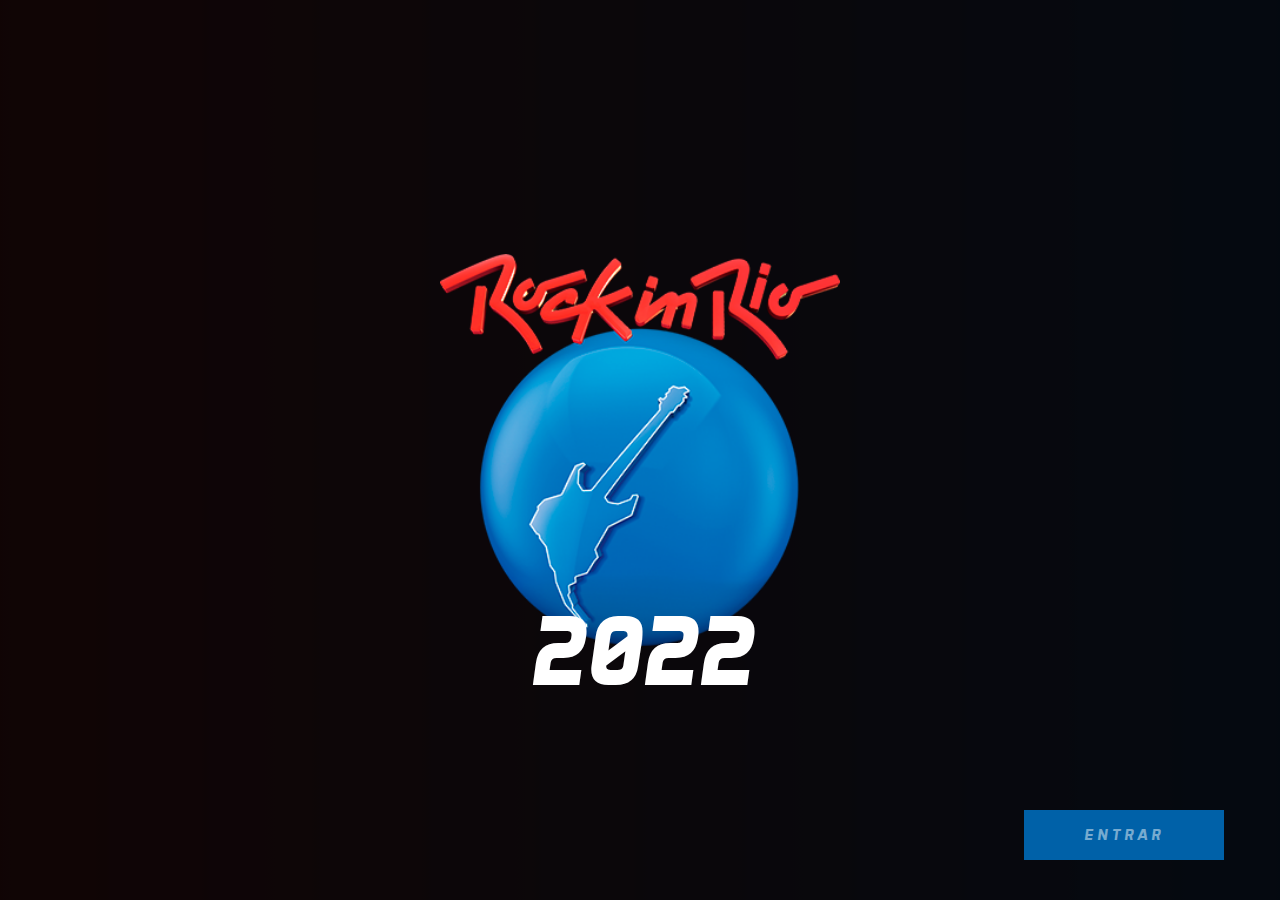
==== index.html @ 7d480e82 "Corrigindo erro da fonte index" ====
<!DOCTYPE html>
<html lang="en">
<head>
    <meta charset="UTF-8">
    <meta http-equiv="X-UA-Compatible" content="IE=edge">
    <meta name="viewport" content="width=device-width, initial-scale=1.0">
    <title>Rock In Rio - Site Oficial</title>
    <link rel="shortcut icon" href="assets/img/favicon.ico" type="image/x-icon">
    <link rel="stylesheet" href="assets/css/style.css">
    <link rel="stylesheet" href="assets/css/index-style.css">
    <link rel="stylesheet" href="assets/css/keyframes.css">
    <link rel="stylesheet" href="https://cdnjs.cloudflare.com/ajax/libs/animate.css/4.1.1/animate.min.css"/>
    <style>

    
    @keyframes showUp {
        0%  {
            background-image: url('assets/img/bg-conteudo-index.jpg');
            opacity: 0%;
        }
    
        10% {
            opacity: 35%;
        }
        30% {
            opacity: 0%;
            background-image: url('assets/img/bg-conteudo-index.jpg');
        }
        33%{
            background-image: url('assets/img/bg-conteudo-index-2.jpg');
        }
        40% {
            opacity: 35%;
        }
        60% {
            opacity: 0%;
            background-image: url('assets/img/bg-conteudo-index-2.jpg');
        }
        63% {
            background-image: url('assets/img/bg-conteudo-index-3.jpg');
        }
        80% {
            opacity: 35%;
            background-image: url('assets/img/bg-conteudo-index-3.jpg');
        }
    
        100% {
            opacity: 0%;
            background-image: url('assets/img/bg-conteudo-index-3.jpg');
        }

        
    
    }
    h1 {
        position: absolute;
        text-align: center;
        color: white;
        z-index: 999;
        font-size: 100px;
        animation-delay: 0.5s !important;
        animation-duration: 1.5s !important;
        padding-top: 400px;
    }
    </style>
        
</head>
<body>
    
    <div id="blend-css"></div>
    <div id="conteudo">
        <div id="BG"></div>
        <img id="logo-png" width="400px" src="assets/img/logo-rir.png" alt="">
        <h1 id="ano_index" class="animate__animated animate__zoomInUp">2022</h1>
        <div id="botao">
            <div id="logo"></div>
            <div id="botao-entrar" href="#">ENTRAR</div>
            <a id="botao-entrar-copia" href="home.html" target="_self">ENTRAR</a>
        </div>
    </div>
    <div id="conteudo2"></div>
</body>
</html>

<script>
    var entrarTxt = document.querySelector('a#botao-entrar-copia')
    var botao = document.querySelector('div#botao-entrar')
    entrarTxt.addEventListener('mouseover', click)
    entrarTxt.addEventListener('mouseout', semClick)
    function click() {
        entrarTxt.style.width = '200px'
        entrarTxt.style.height = '50px'
        entrarTxt.style.lineHeight = '50px'
        botao.style.animationDuration = '0s'
    }
    function semClick() {
        entrarTxt.style.width = '200px'
        entrarTxt.style.height = '50px'
        entrarTxt.style.lineHeight = '50px'
        botao.style.animationDuration = '3s'
    }
</script>
---- assets/css/style.css ----
@import url('https://fonts.googleapis.com/css2?family=Montserrat:ital,wght@0,100;0,200;0,300;0,400;0,500;0,600;0,700;0,800;0,900;1,100;1,200;1,300;1,400;1,500;1,600;1,700;1,800;1,900&display=swap');

@font-face {
    font-family: 'Aero Bold Italic';
    src: url('../fonts/aero_matics_bold_italic-webfont.woff');
}

@font-face {
    font-family:'Aero Bold';
    src: url('../fonts/aero_matics_display_bold-webfont.woff');
}

* {
    padding: 0;
    margin: 0;
    list-style: none;
}

html {
    background: black
}
@import url('media.css');
@import url('header-style.css');
@import url('main-style.css');
@import url('footer-style.css');
---- assets/css/index-style.css ----
@font-face {
    font-family: 'Aero Bold Italic';
    src: url('../fonts/aero_matics_bold_italic-webfont.woff');
}

div#blend-css {
    position: fixed;
    width: 100%;
    height: 100%;
    background-image: linear-gradient(to right, red, rgb(0, 102, 255));
    z-index: 10;
    mix-blend-mode: overlay;
    opacity: .6;
    z-index: 2;
}


#ano_index{
    font-family: 'Aero Bold Italic';
}

div#botao {
            position: absolute;
            right: 20%;
            bottom: 10%;
        }
        div#conteudo {
            background-color: rgb(10, 10, 10);
            height: 100vh;
            position: relative;
            display: flex;
            justify-content: center;
            align-items: center;
            overflow: hidden;
            flex-direction: column;
        }

        div#botao-entrar {
            width: 200px;
            height: 50px;
            background-color: #0061a8;
            color: rgba(255, 255, 255, 0);
            font-weight: 600;
            letter-spacing: 4px;
            animation-name: pop;
            animation-iteration-count: infinite;
            animation-duration: 3s;
            position: absolute;
            text-align: center;
            line-height: 50px;
            z-index: 3;
        }
        a#botao-entrar-copia {
            text-decoration: none;
            width: 200px;
            height: 50px;
            background-color: rgba(187, 16, 16, 0);
            color: rgba(255, 255, 255, 0.466);
            font-weight: 600;
            letter-spacing: 4px;
            line-height: 50px;
            position: absolute;
            display: inline-block;
            text-align: center;
            z-index: 999;
            font-family: 'Aero Bold Italic';
        }
        a#botao-entrar-copia:hover {
            background-color: #0061a8;
            color: white;
            transition-duration: 2s ;
        }
        img#logo-png {
            animation-name: sizeOut;
            animation-iteration-count: 1;
            animation-play-state: running;
            animation-duration: 2s;
            overflow: auto;
            z-index: 998;
        }
        div#conteudo > div#BG {
            opacity: 0%;
            position: absolute;
            width: 100%;
            height: 100%;
            z-index: 0;
            background-repeat: no-repeat;
            background-size: cover;
            animation-name: showUp;
            animation-delay: 2.5s;
            animation-duration: 30s;
            animation-iteration-count: infinite;
            
        }
---- assets/css/keyframes.css ----
@keyframes pop {
    50% {
        transform: scale(1.1);
    }

}
@keyframes sizeOut {
    0% {
        position: absolute;
        transform: scale(3.0);
    }
    50% {
        transform: scale(0.8);
    }
}
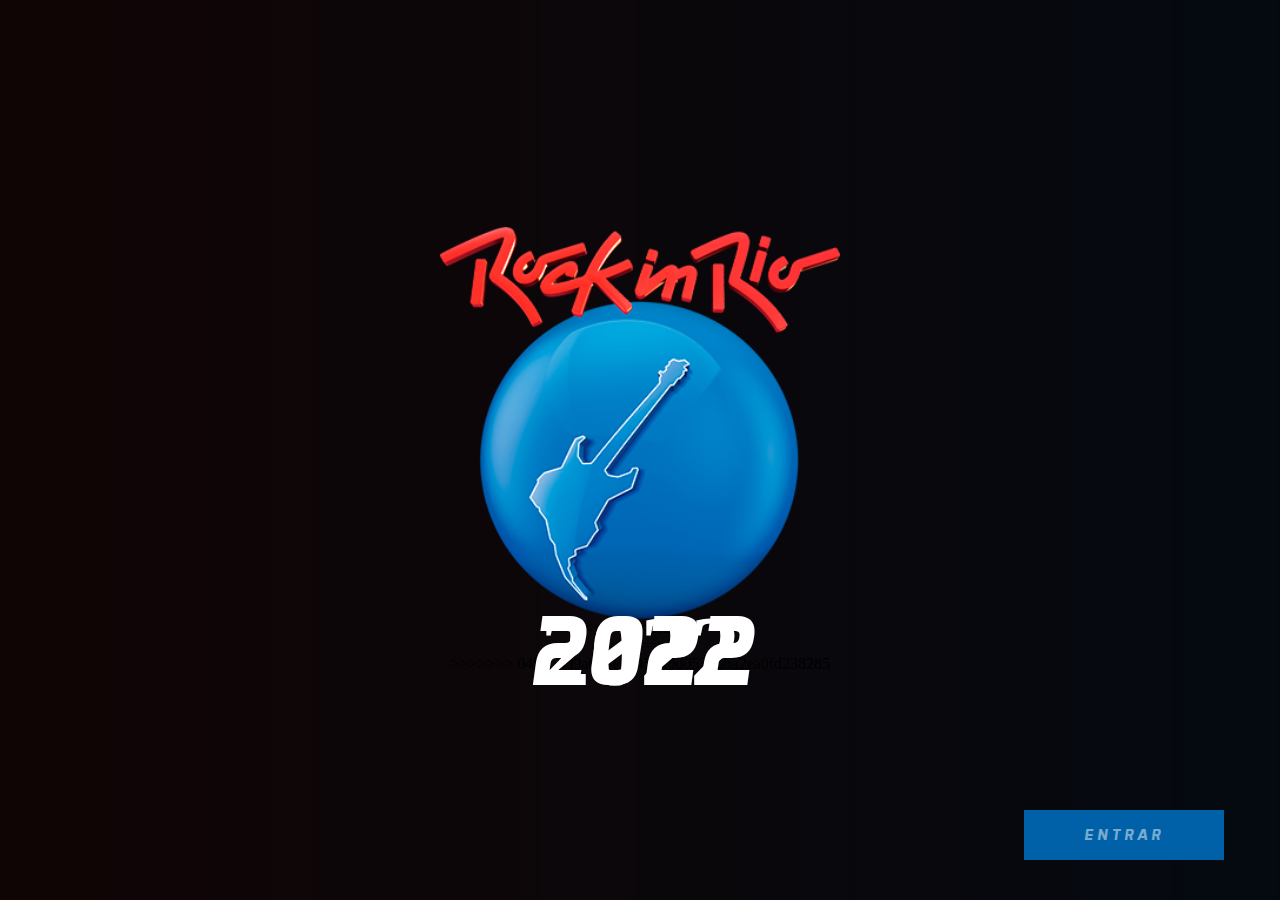
==== commit ed866566: "Corrigindo erro de fonte no index." ====
--- a/index.html
+++ b/index.html
@@ -71,7 +71,11 @@
     <div id="conteudo">
         <div id="BG"></div>
         <img id="logo-png" width="400px" src="assets/img/logo-rir.png" alt="">
+<<<<<<< HEAD
         <h1 id="ano_index" class="animate__animated animate__zoomInUp">2022</h1>
+=======
+        <h1 class="animate__animated animate__zoomInUp">2022</h1>
+>>>>>>> 04b1b8d9a6d8e66451d0d05328ba2ea0fd238285
         <div id="botao">
             <div id="logo"></div>
             <div id="botao-entrar" href="#">ENTRAR</div>
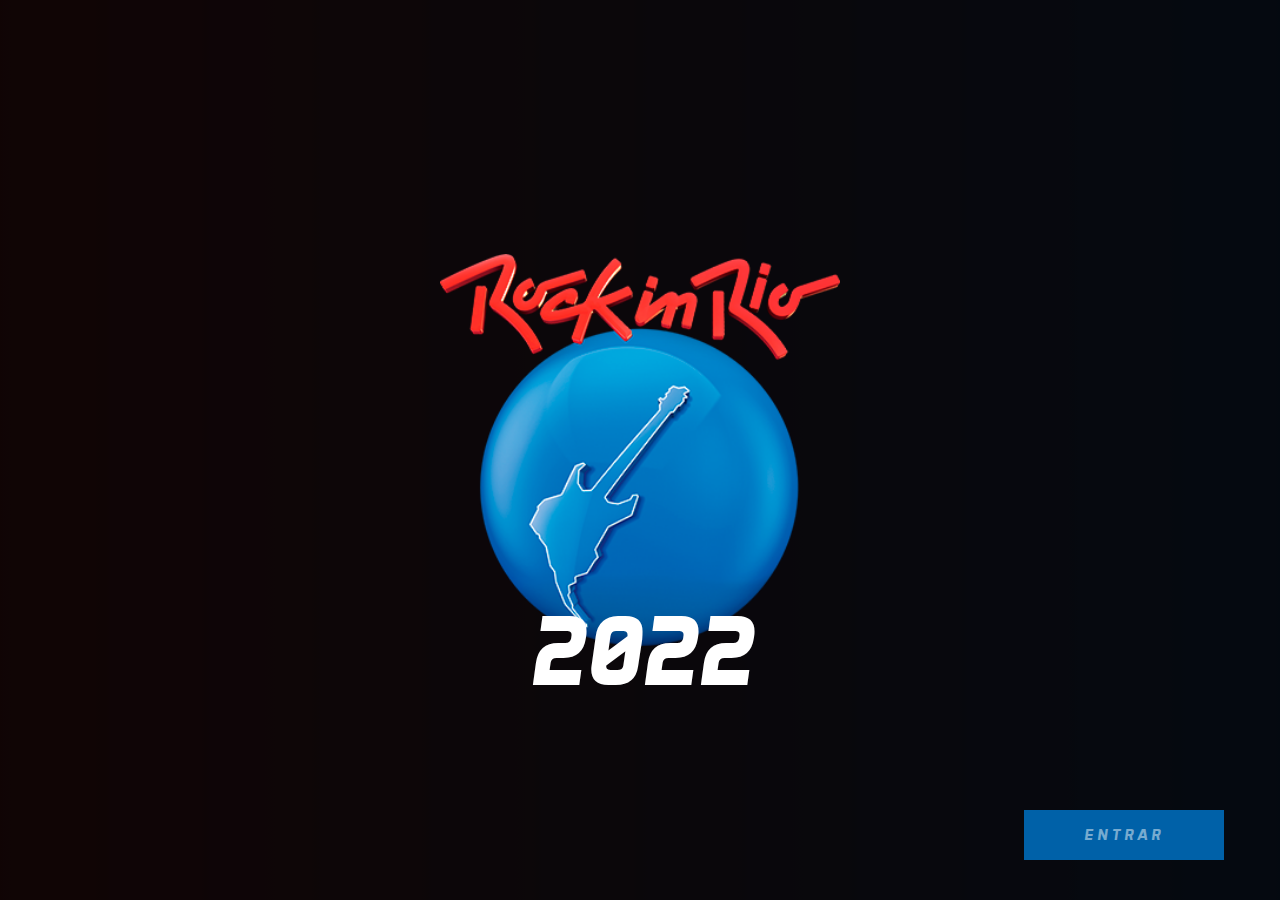
==== commit cb3f769e: "Corrigindo erro de fonte no index." ====
--- a/index.html
+++ b/index.html
@@ -71,11 +71,7 @@
     <div id="conteudo">
         <div id="BG"></div>
         <img id="logo-png" width="400px" src="assets/img/logo-rir.png" alt="">
-<<<<<<< HEAD
         <h1 id="ano_index" class="animate__animated animate__zoomInUp">2022</h1>
-=======
-        <h1 class="animate__animated animate__zoomInUp">2022</h1>
->>>>>>> 04b1b8d9a6d8e66451d0d05328ba2ea0fd238285
         <div id="botao">
             <div id="logo"></div>
             <div id="botao-entrar" href="#">ENTRAR</div>
